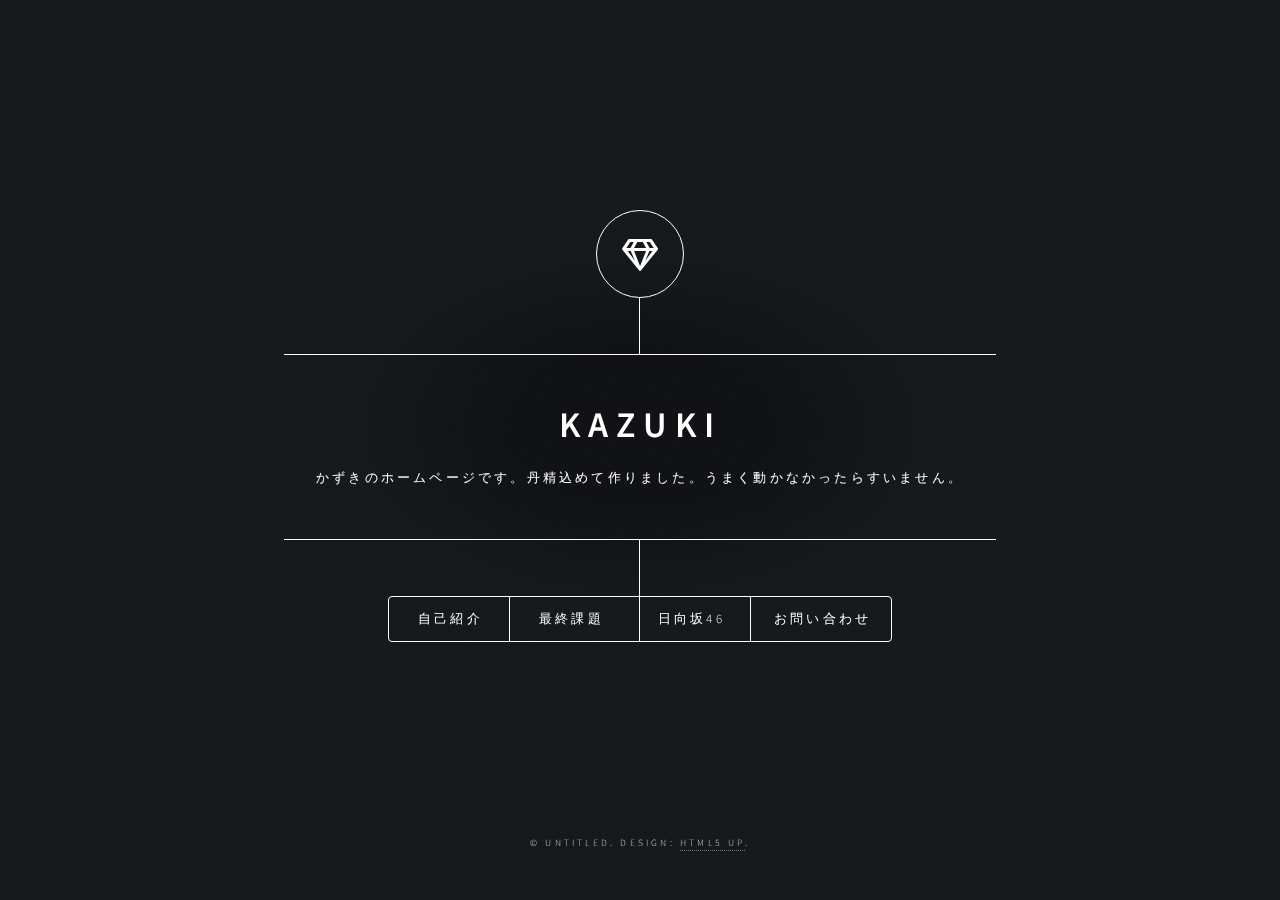
==== index.html @ afd32cf3 "ポートフォリオの追加" ====
<!DOCTYPE HTML>
<!--
	Dimension by HTML5 UP
	html5up.net | @ajlkn
	Free for personal and commercial use under the CCA 3.0 license (html5up.net/license)
-->
<html>
	<head>
		<title>kazuki's home page </title>
		<meta charset="utf-8" />
		<meta name="viewport" content="width=device-width, initial-scale=1, user-scalable=no" />
		<link rel="stylesheet" href="assets/css/main.css" />
		<noscript><link rel="stylesheet" href="assets/css/noscript.css" /></noscript>
	</head>
	<body class="is-preload">

		<!-- Wrapper -->
			<div id="wrapper">

				<!-- Header -->
					<header id="header">
						<div class="logo">
							<span class="icon fa-gem"></span>
						</div>
						<div class="content">
							<div class="inner">
								<h1>KAZUKI</h1>
								<p>かずきのホームページです。丹精込めて作りました。うまく動かなかったらすいません。</p>
							</div>
						</div>
						<nav>
							<ul>
								<li><a href="#intro">自己紹介</a></li>
								<li><a href="#work">最終課題</a></li>
								<li><a href="#about">日向坂46</a></li>
								<li><a href="#contact">お問い合わせ</a></li>
								<!--<li><a href="#elements">Elements</a></li>-->
							</ul>
						</nav>
					</header>

				<!-- Main -->
					<div id="main">

						<!-- Intro -->
							<article id="intro">
								<h2 class="major">自己紹介</h2>
								<span class="image main"><img src="images/dog.jpeg" alt="" /></span>
								<p>まだSFCに行ったことのないSFC生！！<br>
								好きなボディビルダーはロニーコールマン　<br>
								趣味は写真を撮ること<br>
							</p>
							</article>

						<!-- Work -->
							<article id="work">
								<h2 class="major">課題</h2>
								<span class="image main"><img src="images/asahi.jpeg" alt="" /></span>
								<p>最終課題は<a href ="final.html">こちら「新型コロナウイルス接触確認アプリCOCOAについて」</a><br>
									過去に制作したページは<a href="http://web.sfc.keio.ac.jp/~t20516kt/info1/self.html">こちら
									</a></p>
							</article>

						<!-- About -->
							<article id="about">
								<h2 class="major">日向坂46</h2>
								<span class="image main"><img src="images/jituhaore.JPG" alt="" /></span>
								<p>僕は日向坂46が好きです。ぜひ<a href="https://www.hinatazaka46.com">公式ホームページ</a>を見てね<br>
								ちなみに僕の推しの渡邉美穂ちゃんのブログは<a href="https://www.hinatazaka46.com/s/official/diary/member/list?ima=0000&ct=20">こちら</a><br>
							※写真は日向坂46とは一切関係はありません。</p>
							</article>

						<!-- Contact -->
							<article id="contact">
								<h2 class="major">TwitterとInstagramのみ稼働中！</h2>
								<form method="post" action="#">
									<div class="fields">
										<div class="field half">
											<label for="name">Name</label>
											<input type="text" name="name" id="name" />
										</div>
										<div class="field half">
											<label for="email">Email</label>
											<input type="text" name="email" id="email" />
										</div>
										<div class="field">
											<label for="message">Message</label>
											<textarea name="message" id="message" rows="4"></textarea>
										</div>
									</div>
									<ul class="actions">
										<li><input type="submit" value="Send Message" class="primary" /></li>
										<li><input type="reset" value="Reset" /></li>
									</ul>
								</form>
								<ul class="icons">
									<li><a href="https://twitter.com/@00kazuki38" class="icon brands fa-twitter"><span class="label">Twitter</span></a></li>
									<li><a href="#" class="icon brands fa-facebook-f"><span class="label">Facebook</span></a></li>
									<li><a href="https://instagram.com/tsk_kzk" class="icon brands fa-instagram"><span class="label">Instagram</span></a></li>
									<li><a href="#" class="icon brands fa-github"><span class="label">GitHub</span></a></li>
								</ul>
							</article>

						<!-- Elements -->
							<article id="elements">
								<h2 class="major">Elements</h2>

								<section>
									<h3 class="major">Text</h3>
									<p>This is <b>bold</b> and this is <strong>strong</strong>. This is <i>italic</i> and this is <em>emphasized</em>.
									This is <sup>superscript</sup> text and this is <sub>subscript</sub> text.
									This is <u>underlined</u> and this is code: <code>for (;;) { ... }</code>. Finally, <a href="#">this is a link</a>.</p>
									<hr />
									<h2>Heading Level 2</h2>
									<h3>Heading Level 3</h3>
									<h4>Heading Level 4</h4>
									<h5>Heading Level 5</h5>
									<h6>Heading Level 6</h6>
									<hr />
									<h4>Blockquote</h4>
									<blockquote>Fringilla nisl. Donec accumsan interdum nisi, quis tincidunt felis sagittis eget tempus euismod. Vestibulum ante ipsum primis in faucibus vestibulum. Blandit adipiscing eu felis iaculis volutpat ac adipiscing accumsan faucibus. Vestibulum ante ipsum primis in faucibus lorem ipsum dolor sit amet nullam adipiscing eu felis.</blockquote>
									<h4>Preformatted</h4>
									<pre><code>i = 0;

while (!deck.isInOrder()) {
    print 'Iteration ' + i;
    deck.shuffle();
    i++;
}

print 'It took ' + i + ' iterations to sort the deck.';</code></pre>
								</section>

								<section>
									<h3 class="major">Lists</h3>

									<h4>Unordered</h4>
									<ul>
										<li>Dolor pulvinar etiam.</li>
										<li>Sagittis adipiscing.</li>
										<li>Felis enim feugiat.</li>
									</ul>

									<h4>Alternate</h4>
									<ul class="alt">
										<li>Dolor pulvinar etiam.</li>
										<li>Sagittis adipiscing.</li>
										<li>Felis enim feugiat.</li>
									</ul>

									<h4>Ordered</h4>
									<ol>
										<li>Dolor pulvinar etiam.</li>
										<li>Etiam vel felis viverra.</li>
										<li>Felis enim feugiat.</li>
										<li>Dolor pulvinar etiam.</li>
										<li>Etiam vel felis lorem.</li>
										<li>Felis enim et feugiat.</li>
									</ol>
									<h4>Icons</h4>
									<ul class="icons">
										<li><a href="#" class="icon brands fa-twitter"><span class="label">Twitter</span></a></li>
										<li><a href="#" class="icon brands fa-facebook-f"><span class="label">Facebook</span></a></li>
										<li><a href="#" class="icon brands fa-instagram"><span class="label">Instagram</span></a></li>
										<li><a href="#" class="icon brands fa-github"><span class="label">Github</span></a></li>
									</ul>

									<h4>Actions</h4>
									<ul class="actions">
										<li><a href="#" class="button primary">Default</a></li>
										<li><a href="#" class="button">Default</a></li>
									</ul>
									<ul class="actions stacked">
										<li><a href="#" class="button primary">Default</a></li>
										<li><a href="#" class="button">Default</a></li>
									</ul>
								</section>

								<section>
									<h3 class="major">Table</h3>
									<h4>Default</h4>
									<div class="table-wrapper">
										<table>
											<thead>
												<tr>
													<th>Name</th>
													<th>Description</th>
													<th>Price</th>
												</tr>
											</thead>
											<tbody>
												<tr>
													<td>Item One</td>
													<td>Ante turpis integer aliquet porttitor.</td>
													<td>29.99</td>
												</tr>
												<tr>
													<td>Item Two</td>
													<td>Vis ac commodo adipiscing arcu aliquet.</td>
													<td>19.99</td>
												</tr>
												<tr>
													<td>Item Three</td>
													<td> Morbi faucibus arcu accumsan lorem.</td>
													<td>29.99</td>
												</tr>
												<tr>
													<td>Item Four</td>
													<td>Vitae integer tempus condimentum.</td>
													<td>19.99</td>
												</tr>
												<tr>
													<td>Item Five</td>
													<td>Ante turpis integer aliquet porttitor.</td>
													<td>29.99</td>
												</tr>
											</tbody>
											<tfoot>
												<tr>
													<td colspan="2"></td>
													<td>100.00</td>
												</tr>
											</tfoot>
										</table>
									</div>

									<h4>Alternate</h4>
									<div class="table-wrapper">
										<table class="alt">
											<thead>
												<tr>
													<th>Name</th>
													<th>Description</th>
													<th>Price</th>
												</tr>
											</thead>
											<tbody>
												<tr>
													<td>Item One</td>
													<td>Ante turpis integer aliquet porttitor.</td>
													<td>29.99</td>
												</tr>
												<tr>
													<td>Item Two</td>
													<td>Vis ac commodo adipiscing arcu aliquet.</td>
													<td>19.99</td>
												</tr>
												<tr>
													<td>Item Three</td>
													<td> Morbi faucibus arcu accumsan lorem.</td>
													<td>29.99</td>
												</tr>
												<tr>
													<td>Item Four</td>
													<td>Vitae integer tempus condimentum.</td>
													<td>19.99</td>
												</tr>
												<tr>
													<td>Item Five</td>
													<td>Ante turpis integer aliquet porttitor.</td>
													<td>29.99</td>
												</tr>
											</tbody>
											<tfoot>
												<tr>
													<td colspan="2"></td>
													<td>100.00</td>
												</tr>
											</tfoot>
										</table>
									</div>
								</section>

								<section>
									<h3 class="major">Buttons</h3>
									<ul class="actions">
										<li><a href="#" class="button primary">Primary</a></li>
										<li><a href="#" class="button">Default</a></li>
									</ul>
									<ul class="actions">
										<li><a href="#" class="button">Default</a></li>
										<li><a href="#" class="button small">Small</a></li>
									</ul>
									<ul class="actions">
										<li><a href="#" class="button primary icon solid fa-download">Icon</a></li>
										<li><a href="#" class="button icon solid fa-download">Icon</a></li>
									</ul>
									<ul class="actions">
										<li><span class="button primary disabled">Disabled</span></li>
										<li><span class="button disabled">Disabled</span></li>
									</ul>
								</section>

								<section>
									<h3 class="major">Form</h3>
									<form method="post" action="#">
										<div class="fields">
											<div class="field half">
												<label for="demo-name">Name</label>
												<input type="text" name="demo-name" id="demo-name" value="" placeholder="Jane Doe" />
											</div>
											<div class="field half">
												<label for="demo-email">Email</label>
												<input type="email" name="demo-email" id="demo-email" value="" placeholder="jane@untitled.tld" />
											</div>
											<div class="field">
												<label for="demo-category">Category</label>
												<select name="demo-category" id="demo-category">
													<option value="">-</option>
													<option value="1">Manufacturing</option>
													<option value="1">Shipping</option>
													<option value="1">Administration</option>
													<option value="1">Human Resources</option>
												</select>
											</div>
											<div class="field half">
												<input type="radio" id="demo-priority-low" name="demo-priority" checked>
												<label for="demo-priority-low">Low</label>
											</div>
											<div class="field half">
												<input type="radio" id="demo-priority-high" name="demo-priority">
												<label for="demo-priority-high">High</label>
											</div>
											<div class="field half">
												<input type="checkbox" id="demo-copy" name="demo-copy">
												<label for="demo-copy">Email me a copy</label>
											</div>
											<div class="field half">
												<input type="checkbox" id="demo-human" name="demo-human" checked>
												<label for="demo-human">Not a robot</label>
											</div>
											<div class="field">
												<label for="demo-message">Message</label>
												<textarea name="demo-message" id="demo-message" placeholder="Enter your message" rows="6"></textarea>
											</div>
										</div>
										<ul class="actions">
											<li><input type="submit" value="Send Message" class="primary" /></li>
											<li><input type="reset" value="Reset" /></li>
										</ul>
									</form>
								</section>

							</article>

					</div>

				<!-- Footer -->
					<footer id="footer">
						<p class="copyright">&copy; Untitled. Design: <a href="https://html5up.net">HTML5 UP</a>.</p>
					</footer>

			</div>

		<!-- BG -->
			<div id="bg"></div>

		<!-- Scripts -->
			<script src="assets/js/jquery.min.js"></script>
			<script src="assets/js/browser.min.js"></script>
			<script src="assets/js/breakpoints.min.js"></script>
			<script src="assets/js/util.js"></script>
			<script src="assets/js/main.js"></script>

	</body>
</html>
---- assets/css/main.css ----
@import url(fontawesome-all.min.css);
@import url("https://fonts.googleapis.com/css?family=Source+Sans+Pro:300italic,600italic,300,600");

/*
	Dimension by HTML5 UP
	html5up.net | @ajlkn
	Free for personal and commercial use under the CCA 3.0 license (html5up.net/license)
*/

html, body, div, span, applet, object,
iframe, h1, h2, h3, h4, h5, h6, p, blockquote,
pre, a, abbr, acronym, address, big, cite,
code, del, dfn, em, img, ins, kbd, q, s, samp,
small, strike, strong, sub, sup, tt, var, b,
u, i, center, dl, dt, dd, ol, ul, li, fieldset,
form, label, legend, table, caption, tbody,
tfoot, thead, tr, th, td, article, aside,
canvas, details, embed, figure, figcaption,
footer, header, hgroup, menu, nav, output, ruby,
section, summary, time, mark, audio, video {
	margin: 0;
	padding: 0;
	border: 0;
	font-size: 100%;
	font: inherit;
	vertical-align: baseline;}

article, aside, details, figcaption, figure,
footer, header, hgroup, menu, nav, section {
	display: block;}

body {
	line-height: 1;
}

ol, ul {
	list-style: none;
}

blockquote, q {
	quotes: none;
}

	blockquote:before, blockquote:after, q:before, q:after {
		content: '';
		content: none;
	}

table {
	border-collapse: collapse;
	border-spacing: 0;
}

body {
	-webkit-text-size-adjust: none;
}

mark {
	background-color: transparent;
	color: inherit;
}

input::-moz-focus-inner {
	border: 0;
	padding: 0;
}

input, select, textarea {
	-moz-appearance: none;
	-webkit-appearance: none;
	-ms-appearance: none;
	appearance: none;
}

/* Basic */

	@-ms-viewport {
		width: device-width;
	}

	@media screen and (max-width: 480px) {

		html, body {
			min-width: 320px;
		}

	}

	html {
		box-sizing: border-box;
	}

	*, *:before, *:after {
		box-sizing: inherit;
	}

	body {
		background: #1b1f22;
	}

		body.is-preload *, body.is-preload *:before, body.is-preload *:after {
			-moz-animation: none !important;
			-webkit-animation: none !important;
			-ms-animation: none !important;
			animation: none !important;
			-moz-transition: none !important;
			-webkit-transition: none !important;
			-ms-transition: none !important;
			transition: none !important;
		}

/* Type */

	html {
		font-size: 16pt;
	}

		@media screen and (max-width: 1680px) {

			html {
				font-size: 12pt;
			}

		}

		@media screen and (max-width: 736px) {

			html {
				font-size: 11pt;
			}

		}

		@media screen and (max-width: 360px) {

			html {
				font-size: 10pt;
			}

		}

	body, input, select, textarea {
		color: #ffffff;
		font-family: "Source Sans Pro", sans-serif;
		font-weight: 300;
		font-size: 1rem;
		line-height: 1.65;
	}

	a {
		-moz-transition: color 0.2s ease-in-out, background-color 0.2s ease-in-out, border-bottom-color 0.2s ease-in-out;
		-webkit-transition: color 0.2s ease-in-out, background-color 0.2s ease-in-out, border-bottom-color 0.2s ease-in-out;
		-ms-transition: color 0.2s ease-in-out, background-color 0.2s ease-in-out, border-bottom-color 0.2s ease-in-out;
		transition: color 0.2s ease-in-out, background-color 0.2s ease-in-out, border-bottom-color 0.2s ease-in-out;
		border-bottom: dotted 1px rgba(255, 255, 255, 0.5);
		text-decoration: none;
		color: inherit;
	}

		a:hover {
			border-bottom-color: transparent;
		}

	strong, b {
		color: #ffffff;
		font-weight: 600;
	}

	em, i {
		font-style: italic;
	}

	p {
		margin: 0 0 2rem 0;
	}

	h1, h2, h3, h4, h5, h6 {
		color: #ffffff;
		font-weight: 600;
		line-height: 1.5;
		margin: 0 0 1rem 0;
		text-transform: uppercase;
		letter-spacing: 0.2rem;
	}

		h1 a, h2 a, h3 a, h4 a, h5 a, h6 a {
			color: inherit;
			text-decoration: none;
		}

		h1.major, h2.major, h3.major, h4.major, h5.major, h6.major {
			border-bottom: solid 1px #ffffff;
			width: -moz-max-content;
			width: -webkit-max-content;
			width: -ms-max-content;
			width: max-content;
			padding-bottom: 0.5rem;
			margin: 0 0 2rem 0;
		}

	h1 {
		font-size: 2.25rem;
		line-height: 1.3;
		letter-spacing: 0.5rem;
	}

	h2 {
		font-size: 1.5rem;
		line-height: 1.4;
		letter-spacing: 0.5rem;
	}

	h3 {
		font-size: 1rem;
	}

	h4 {
		font-size: 0.8rem;
	}

	h5 {
		font-size: 0.7rem;
	}

	h6 {
		font-size: 0.6rem;
	}

	@media screen and (max-width: 736px) {

		h1 {
			font-size: 1.75rem;
			line-height: 1.4;
		}

		h2 {
			font-size: 1.25em;
			line-height: 1.5;
		}

	}

	sub {
		font-size: 0.8rem;
		position: relative;
		top: 0.5rem;
	}

	sup {
		font-size: 0.8rem;
		position: relative;
		top: -0.5rem;
	}

	blockquote {
		border-left: solid 4px #ffffff;
		font-style: italic;
		margin: 0 0 2rem 0;
		padding: 0.5rem 0 0.5rem 2rem;
	}

	code {
		background: rgba(255, 255, 255, 0.075);
		border-radius: 4px;
		font-family: "Courier New", monospace;
		font-size: 0.9rem;
		margin: 0 0.25rem;
		padding: 0.25rem 0.65rem;
	}

	pre {
		-webkit-overflow-scrolling: touch;
		font-family: "Courier New", monospace;
		font-size: 0.9rem;
		margin: 0 0 2rem 0;
	}

		pre code {
			display: block;
			line-height: 1.75;
			padding: 1rem 1.5rem;
			overflow-x: auto;
		}

	hr {
		border: 0;
		border-bottom: solid 1px #ffffff;
		margin: 2.75rem 0;
	}

	.align-left {
		text-align: left;
	}

	.align-center {
		text-align: center;
	}

	.align-right {
		text-align: right;
	}

/* Form */

	form {
		margin: 0 0 2rem 0;
	}

		form > :last-child {
			margin-bottom: 0;
		}

		form > .fields {
			display: -moz-flex;
			display: -webkit-flex;
			display: -ms-flex;
			display: flex;
			-moz-flex-wrap: wrap;
			-webkit-flex-wrap: wrap;
			-ms-flex-wrap: wrap;
			flex-wrap: wrap;
			width: calc(100% + 3rem);
			margin: -1.5rem 0 2rem -1.5rem;
		}

			form > .fields > .field {
				-moz-flex-grow: 0;
				-webkit-flex-grow: 0;
				-ms-flex-grow: 0;
				flex-grow: 0;
				-moz-flex-shrink: 0;
				-webkit-flex-shrink: 0;
				-ms-flex-shrink: 0;
				flex-shrink: 0;
				padding: 1.5rem 0 0 1.5rem;
				width: calc(100% - 1.5rem);
			}

				form > .fields > .field.half {
					width: calc(50% - 0.75rem);
				}

				form > .fields > .field.third {
					width: calc(100%/3 - 0.5rem);
				}

				form > .fields > .field.quarter {
					width: calc(25% - 0.375rem);
				}

		@media screen and (max-width: 480px) {

			form > .fields {
				width: calc(100% + 3rem);
				margin: -1.5rem 0 2rem -1.5rem;
			}

				form > .fields > .field {
					padding: 1.5rem 0 0 1.5rem;
					width: calc(100% - 1.5rem);
				}

					form > .fields > .field.half {
						width: calc(100% - 1.5rem);
					}

					form > .fields > .field.third {
						width: calc(100% - 1.5rem);
					}

					form > .fields > .field.quarter {
						width: calc(100% - 1.5rem);
					}

		}

	label {
		color: #ffffff;
		display: block;
		font-size: 0.8rem;
		font-weight: 300;
		letter-spacing: 0.2rem;
		line-height: 1.5;
		margin: 0 0 1rem 0;
		text-transform: uppercase;
	}

	input[type="text"],
	input[type="password"],
	input[type="email"],
	input[type="tel"],
	select,
	textarea {
		-moz-appearance: none;
		-webkit-appearance: none;
		-ms-appearance: none;
		appearance: none;
		-moz-transition: border-color 0.2s ease-in-out, box-shadow 0.2s ease-in-out, background-color 0.2s ease-in-out;
		-webkit-transition: border-color 0.2s ease-in-out, box-shadow 0.2s ease-in-out, background-color 0.2s ease-in-out;
		-ms-transition: border-color 0.2s ease-in-out, box-shadow 0.2s ease-in-out, background-color 0.2s ease-in-out;
		transition: border-color 0.2s ease-in-out, box-shadow 0.2s ease-in-out, background-color 0.2s ease-in-out;
		background-color: transparent;
		border-radius: 4px;
		border: solid 1px #ffffff;
		color: inherit;
		display: block;
		outline: 0;
		padding: 0 1rem;
		text-decoration: none;
		width: 100%;
	}

		input[type="text"]:invalid,
		input[type="password"]:invalid,
		input[type="email"]:invalid,
		input[type="tel"]:invalid,
		select:invalid,
		textarea:invalid {
			box-shadow: none;
		}

		input[type="text"]:focus,
		input[type="password"]:focus,
		input[type="email"]:focus,
		input[type="tel"]:focus,
		select:focus,
		textarea:focus {
			background: rgba(255, 255, 255, 0.075);
			border-color: #ffffff;
			box-shadow: 0 0 0 1px #ffffff;
		}

	select {
		background-image: url("data:image/svg+xml;charset=utf8,%3Csvg xmlns='http://www.w3.org/2000/svg' width='40' height='40' preserveAspectRatio='none' viewBox='0 0 40 40'%3E%3Cpath d='M9.4,12.3l10.4,10.4l10.4-10.4c0.2-0.2,0.5-0.4,0.9-0.4c0.3,0,0.6,0.1,0.9,0.4l3.3,3.3c0.2,0.2,0.4,0.5,0.4,0.9 c0,0.4-0.1,0.6-0.4,0.9L20.7,31.9c-0.2,0.2-0.5,0.4-0.9,0.4c-0.3,0-0.6-0.1-0.9-0.4L4.3,17.3c-0.2-0.2-0.4-0.5-0.4-0.9 c0-0.4,0.1-0.6,0.4-0.9l3.3-3.3c0.2-0.2,0.5-0.4,0.9-0.4S9.1,12.1,9.4,12.3z' fill='%23ffffff' /%3E%3C/svg%3E");
		background-size: 1.25rem;
		background-repeat: no-repeat;
		background-position: calc(100% - 1rem) center;
		height: 2.75rem;
		padding-right: 2.75rem;
		text-overflow: ellipsis;
	}

		select option {
			color: #ffffff;
			background: #1b1f22;
		}

		select:focus::-ms-value {
			background-color: transparent;
		}

		select::-ms-expand {
			display: none;
		}

	input[type="text"],
	input[type="password"],
	input[type="email"],
	select {
		height: 2.75rem;
	}

	textarea {
		padding: 0.75rem 1rem;
	}

	input[type="checkbox"],
	input[type="radio"] {
		-moz-appearance: none;
		-webkit-appearance: none;
		-ms-appearance: none;
		appearance: none;
		display: block;
		float: left;
		margin-right: -2rem;
		opacity: 0;
		width: 1rem;
		z-index: -1;
	}

		input[type="checkbox"] + label,
		input[type="radio"] + label {
			text-decoration: none;
			-moz-user-select: none;
			-webkit-user-select: none;
			-ms-user-select: none;
			user-select: none;
			color: #ffffff;
			cursor: pointer;
			display: inline-block;
			font-size: 0.8rem;
			font-weight: 300;
			margin: 0 0 0.5rem 0;
			padding-left: 2.65rem;
			padding-right: 0.75rem;
			position: relative;
		}

			input[type="checkbox"] + label:before,
			input[type="radio"] + label:before {
				-moz-osx-font-smoothing: grayscale;
				-webkit-font-smoothing: antialiased;
				display: inline-block;
				font-style: normal;
				font-variant: normal;
				text-rendering: auto;
				line-height: 1;
				text-transform: none !important;
				font-family: 'Font Awesome 5 Free';
				font-weight: 900;
			}

			input[type="checkbox"] + label:before,
			input[type="radio"] + label:before {
				-moz-transition: border-color 0.2s ease-in-out, box-shadow 0.2s ease-in-out, background-color 0.2s ease-in-out;
				-webkit-transition: border-color 0.2s ease-in-out, box-shadow 0.2s ease-in-out, background-color 0.2s ease-in-out;
				-ms-transition: border-color 0.2s ease-in-out, box-shadow 0.2s ease-in-out, background-color 0.2s ease-in-out;
				transition: border-color 0.2s ease-in-out, box-shadow 0.2s ease-in-out, background-color 0.2s ease-in-out;
				border-radius: 4px;
				border: solid 1px #ffffff;
				content: '';
				display: inline-block;
				height: 1.65rem;
				left: 0;
				line-height: 1.65rem;
				position: absolute;
				text-align: center;
				top: -0.15rem;
				width: 1.65rem;
			}

		input[type="checkbox"]:checked + label:before,
		input[type="radio"]:checked + label:before {
			background: #ffffff !important;
			border-color: #ffffff !important;
			color: #1b1f22;
			content: '\f00c';
		}

		input[type="checkbox"]:focus + label:before,
		input[type="radio"]:focus + label:before {
			background: rgba(255, 255, 255, 0.075);
			border-color: #ffffff;
			box-shadow: 0 0 0 1px #ffffff;
		}

	input[type="checkbox"] + label:before {
		border-radius: 4px;
	}

	input[type="radio"] + label:before {
		border-radius: 100%;
	}

	::-webkit-input-placeholder {
		color: rgba(255, 255, 255, 0.5) !important;
		opacity: 1.0;
	}

	:-moz-placeholder {
		color: rgba(255, 255, 255, 0.5) !important;
		opacity: 1.0;
	}

	::-moz-placeholder {
		color: rgba(255, 255, 255, 0.5) !important;
		opacity: 1.0;
	}

	:-ms-input-placeholder {
		color: rgba(255, 255, 255, 0.5) !important;
		opacity: 1.0;
	}

	.formerize-placeholder {
		color: rgba(255, 255, 255, 0.5) !important;
		opacity: 1.0;
	}

/* Box */

	.box {
		border-radius: 4px;
		border: solid 1px #ffffff;
		margin-bottom: 2rem;
		padding: 1.5em;
	}

		.box > :last-child,
		.box > :last-child > :last-child,
		.box > :last-child > :last-child > :last-child {
			margin-bottom: 0;
		}

		.box.alt {
			border: 0;
			border-radius: 0;
			padding: 0;
		}

/* Icon */

	.icon {
		text-decoration: none;
		border-bottom: none;
		position: relative;
	}

		.icon:before {
			-moz-osx-font-smoothing: grayscale;
			-webkit-font-smoothing: antialiased;
			display: inline-block;
			font-style: normal;
			font-variant: normal;
			text-rendering: auto;
			line-height: 1;
			text-transform: none !important;
			font-family: 'Font Awesome 5 Free';
			font-weight: 400;
		}

		.icon > .label {
			display: none;
		}

		.icon:before {
			line-height: inherit;
		}

		.icon.solid:before {
			font-weight: 900;
		}

		.icon.brands:before {
			font-family: 'Font Awesome 5 Brands';
		}

/* Image */

	.image {
		border-radius: 4px;
		border: 0;
		display: inline-block;
		position: relative;
	}

		.image:before {
			pointer-events: none;
			background-image: url("../../images/overlay.png");
			background-color: rgba(19, 21, 25, 0.5);
			border-radius: 4px;
			content: '';
			display: block;
			height: 100%;
			left: 0;
			opacity: 0.5;
			position: absolute;
			top: 0;
			width: 100%;
		}

		.image img {
			border-radius: 4px;
			display: block;
		}

		.image.left, .image.right {
			max-width: 40%;
		}

			.image.left img, .image.right img {
				width: 100%;
			}

		.image.left {
			float: left;
			padding: 0 1.5em 1em 0;
			top: 0.25em;
		}

		.image.right {
			float: right;
			padding: 0 0 1em 1.5em;
			top: 0.25em;
		}

		.image.fit {
			display: block;
			margin: 0 0 2rem 0;
			width: 100%;
		}

			.image.fit img {
				width: 100%;
			}

		.image.main {
			display: block;
			margin: 2.5rem 0;
			width: 100%;
		}

			.image.main img {
				width: 100%;
			}

		@media screen and (max-width: 736px) {

			.image.main {
				margin: 2rem 0;
			}

		}

		@media screen and (max-width: 480px) {

			.image.main {
				margin: 1.5rem 0;
			}

		}

/* List */

	ol {
		list-style: decimal;
		margin: 0 0 2rem 0;
		padding-left: 1.25em;
	}

		ol li {
			padding-left: 0.25em;
		}

	ul {
		list-style: disc;
		margin: 0 0 2rem 0;
		padding-left: 1em;
	}

		ul li {
			padding-left: 0.5em;
		}

		ul.alt {
			list-style: none;
			padding-left: 0;
		}

			ul.alt li {
				border-top: solid 1px #ffffff;
				padding: 0.5em 0;
			}

				ul.alt li:first-child {
					border-top: 0;
					padding-top: 0;
				}

	dl {
		margin: 0 0 2rem 0;
	}

		dl dt {
			display: block;
			font-weight: 600;
			margin: 0 0 1rem 0;
		}

		dl dd {
			margin-left: 2rem;
		}

/* Actions */

	ul.actions {
		display: -moz-flex;
		display: -webkit-flex;
		display: -ms-flex;
		display: flex;
		cursor: default;
		list-style: none;
		margin-left: -1rem;
		padding-left: 0;
	}

		ul.actions li {
			padding: 0 0 0 1rem;
			vertical-align: middle;
		}

		ul.actions.special {
			-moz-justify-content: center;
			-webkit-justify-content: center;
			-ms-justify-content: center;
			justify-content: center;
			width: 100%;
			margin-left: 0;
		}

			ul.actions.special li:first-child {
				padding-left: 0;
			}

		ul.actions.stacked {
			-moz-flex-direction: column;
			-webkit-flex-direction: column;
			-ms-flex-direction: column;
			flex-direction: column;
			margin-left: 0;
		}

			ul.actions.stacked li {
				padding: 1.3rem 0 0 0;
			}

				ul.actions.stacked li:first-child {
					padding-top: 0;
				}

		ul.actions.fit {
			width: calc(100% + 1rem);
		}

			ul.actions.fit li {
				-moz-flex-grow: 1;
				-webkit-flex-grow: 1;
				-ms-flex-grow: 1;
				flex-grow: 1;
				-moz-flex-shrink: 1;
				-webkit-flex-shrink: 1;
				-ms-flex-shrink: 1;
				flex-shrink: 1;
				width: 100%;
			}

				ul.actions.fit li > * {
					width: 100%;
				}

			ul.actions.fit.stacked {
				width: 100%;
			}

		@media screen and (max-width: 480px) {

			ul.actions:not(.fixed) {
				-moz-flex-direction: column;
				-webkit-flex-direction: column;
				-ms-flex-direction: column;
				flex-direction: column;
				margin-left: 0;
				width: 100% !important;
			}

				ul.actions:not(.fixed) li {
					-moz-flex-grow: 1;
					-webkit-flex-grow: 1;
					-ms-flex-grow: 1;
					flex-grow: 1;
					-moz-flex-shrink: 1;
					-webkit-flex-shrink: 1;
					-ms-flex-shrink: 1;
					flex-shrink: 1;
					padding: 1rem 0 0 0;
					text-align: center;
					width: 100%;
				}

					ul.actions:not(.fixed) li > * {
						width: 100%;
					}

					ul.actions:not(.fixed) li:first-child {
						padding-top: 0;
					}

					ul.actions:not(.fixed) li input[type="submit"],
					ul.actions:not(.fixed) li input[type="reset"],
					ul.actions:not(.fixed) li input[type="button"],
					ul.actions:not(.fixed) li button,
					ul.actions:not(.fixed) li .button {
						width: 100%;
					}

						ul.actions:not(.fixed) li input[type="submit"].icon:before,
						ul.actions:not(.fixed) li input[type="reset"].icon:before,
						ul.actions:not(.fixed) li input[type="button"].icon:before,
						ul.actions:not(.fixed) li button.icon:before,
						ul.actions:not(.fixed) li .button.icon:before {
							margin-left: -0.5em;
						}

		}

/* Icons */

	ul.icons {
		cursor: default;
		list-style: none;
		padding-left: 0;
	}

		ul.icons li {
			display: inline-block;
			padding: 0 0.75em 0 0;
		}

			ul.icons li:last-child {
				padding-right: 0;
			}

			ul.icons li a {
				border-radius: 100%;
				box-shadow: inset 0 0 0 1px #ffffff;
				display: inline-block;
				height: 2.25rem;
				line-height: 2.25rem;
				text-align: center;
				width: 2.25rem;
			}

				ul.icons li a:hover {
					background-color: rgba(255, 255, 255, 0.075);
				}

				ul.icons li a:active {
					background-color: rgba(255, 255, 255, 0.175);
				}

/* Table */

	.table-wrapper {
		-webkit-overflow-scrolling: touch;
		overflow-x: auto;
	}

	table {
		margin: 0 0 2rem 0;
		width: 100%;
	}

		table tbody tr {
			border: solid 1px #ffffff;
			border-left: 0;
			border-right: 0;
		}

			table tbody tr:nth-child(2n + 1) {
				background-color: rgba(255, 255, 255, 0.075);
			}

		table td {
			padding: 0.75em 0.75em;
		}

		table th {
			color: #ffffff;
			font-size: 0.9em;
			font-weight: 600;
			padding: 0 0.75em 0.75em 0.75em;
			text-align: left;
		}

		table thead {
			border-bottom: solid 2px #ffffff;
		}

		table tfoot {
			border-top: solid 2px #ffffff;
		}

		table.alt {
			border-collapse: separate;
		}

			table.alt tbody tr td {
				border: solid 1px #ffffff;
				border-left-width: 0;
				border-top-width: 0;
			}

				table.alt tbody tr td:first-child {
					border-left-width: 1px;
				}

			table.alt tbody tr:first-child td {
				border-top-width: 1px;
			}

			table.alt thead {
				border-bottom: 0;
			}

			table.alt tfoot {
				border-top: 0;
			}

/* Button */

	input[type="submit"],
	input[type="reset"],
	input[type="button"],
	button,
	.button {
		-moz-appearance: none;
		-webkit-appearance: none;
		-ms-appearance: none;
		appearance: none;
		-moz-transition: background-color 0.2s ease-in-out, color 0.2s ease-in-out;
		-webkit-transition: background-color 0.2s ease-in-out, color 0.2s ease-in-out;
		-ms-transition: background-color 0.2s ease-in-out, color 0.2s ease-in-out;
		transition: background-color 0.2s ease-in-out, color 0.2s ease-in-out;
		background-color: transparent;
		border-radius: 4px;
		border: 0;
		box-shadow: inset 0 0 0 1px #ffffff;
		color: #ffffff !important;
		cursor: pointer;
		display: inline-block;
		font-size: 0.8rem;
		font-weight: 300;
		height: 2.75rem;
		letter-spacing: 0.2rem;
		line-height: 2.75rem;
		outline: 0;
		padding: 0 1.25rem 0 1.35rem;
		text-align: center;
		text-decoration: none;
		text-transform: uppercase;
		white-space: nowrap;
	}

		input[type="submit"]:hover,
		input[type="reset"]:hover,
		input[type="button"]:hover,
		button:hover,
		.button:hover {
			background-color: rgba(255, 255, 255, 0.075);
		}

		input[type="submit"]:active,
		input[type="reset"]:active,
		input[type="button"]:active,
		button:active,
		.button:active {
			background-color: rgba(255, 255, 255, 0.175);
		}

		input[type="submit"].icon:before,
		input[type="reset"].icon:before,
		input[type="button"].icon:before,
		button.icon:before,
		.button.icon:before {
			margin-right: 0.5em;
		}

		input[type="submit"].fit,
		input[type="reset"].fit,
		input[type="button"].fit,
		button.fit,
		.button.fit {
			width: 100%;
		}

		input[type="submit"].small,
		input[type="reset"].small,
		input[type="button"].small,
		button.small,
		.button.small {
			font-size: 0.6rem;
			height: 2.0625rem;
			line-height: 2.0625rem;
		}

		input[type="submit"].primary,
		input[type="reset"].primary,
		input[type="button"].primary,
		button.primary,
		.button.primary {
			background-color: #ffffff;
			color: #1b1f22 !important;
			font-weight: 600;
		}

		input[type="submit"].disabled, input[type="submit"]:disabled,
		input[type="reset"].disabled,
		input[type="reset"]:disabled,
		input[type="button"].disabled,
		input[type="button"]:disabled,
		button.disabled,
		button:disabled,
		.button.disabled,
		.button:disabled {
			pointer-events: none;
			cursor: default;
			opacity: 0.25;
		}

	input[type="submit"],
	input[type="reset"],
	input[type="button"],
	button {
		line-height: calc(2.75rem - 2px);
	}

/* BG */

	#bg {
		-moz-transform: scale(1.0);
		-webkit-transform: scale(1.0);
		-ms-transform: scale(1.0);
		transform: scale(1.0);
		-webkit-backface-visibility: hidden;
		position: fixed;
		top: 0;
		left: 0;
		width: 100%;
		height: 100vh;
		z-index: 1;
	}

		#bg:before, #bg:after {
			content: '';
			display: block;
			position: absolute;
			top: 0;
			left: 0;
			width: 100%;
			height: 100%;
		}

		#bg:before {
			-moz-transition: background-color 2.5s ease-in-out;
			-webkit-transition: background-color 2.5s ease-in-out;
			-ms-transition: background-color 2.5s ease-in-out;
			transition: background-color 2.5s ease-in-out;
			-moz-transition-delay: 0.75s;
			-webkit-transition-delay: 0.75s;
			-ms-transition-delay: 0.75s;
			transition-delay: 0.75s;
			background-image: linear-gradient(to top, rgba(19, 21, 25, 0.5), rgba(19, 21, 25, 0.5)), url("../../images/overlay.png");
			background-size: auto,
 256px 256px;
			background-position: center,
 center;
			background-repeat: no-repeat,
 repeat;
			z-index: 2;
		}

		#bg:after {
			-moz-transform: scale(1.125);
			-webkit-transform: scale(1.125);
			-ms-transform: scale(1.125);
			transform: scale(1.125);
			-moz-transition: -moz-transform 0.325s ease-in-out, -moz-filter 0.325s ease-in-out;
			-webkit-transition: -webkit-transform 0.325s ease-in-out, -webkit-filter 0.325s ease-in-out;
			-ms-transition: -ms-transform 0.325s ease-in-out, -ms-filter 0.325s ease-in-out;
			transition: transform 0.325s ease-in-out, filter 0.325s ease-in-out;
			background-image: url("../../images/sea.JPEG");
			background-position: center;
			background-size: cover;
			background-repeat: no-repeat;
			z-index: 1;
		}

		body.is-article-visible #bg:after {
			-moz-transform: scale(1.0825);
			-webkit-transform: scale(1.0825);
			-ms-transform: scale(1.0825);
			transform: scale(1.0825);
			-moz-filter: blur(0.2rem);
			-webkit-filter: blur(0.2rem);
			-ms-filter: blur(0.2rem);
			filter: blur(0.2rem);
		}

		body.is-preload #bg:before {
			background-color: #000000;
		}

/* Wrapper */

	#wrapper {
		display: -moz-flex;
		display: -webkit-flex;
		display: -ms-flex;
		display: flex;
		-moz-flex-direction: column;
		-webkit-flex-direction: column;
		-ms-flex-direction: column;
		flex-direction: column;
		-moz-align-items: center;
		-webkit-align-items: center;
		-ms-align-items: center;
		align-items: center;
		-moz-justify-content: space-between;
		-webkit-justify-content: space-between;
		-ms-justify-content: space-between;
		justify-content: space-between;
		position: relative;
		min-height: 100vh;
		width: 100%;
		padding: 4rem 2rem;
		z-index: 3;
	}

		#wrapper:before {
			content: '';
			display: block;
		}

		@media screen and (max-width: 1680px) {

			#wrapper {
				padding: 3rem 2rem;
			}

		}

		@media screen and (max-width: 736px) {

			#wrapper {
				padding: 2rem 1rem;
			}

		}

		@media screen and (max-width: 480px) {

			#wrapper {
				padding: 1rem;
			}

		}

/* Header */

	#header {
		display: -moz-flex;
		display: -webkit-flex;
		display: -ms-flex;
		display: flex;
		-moz-flex-direction: column;
		-webkit-flex-direction: column;
		-ms-flex-direction: column;
		flex-direction: column;
		-moz-align-items: center;
		-webkit-align-items: center;
		-ms-align-items: center;
		align-items: center;
		-moz-transition: -moz-transform 0.325s ease-in-out, -moz-filter 0.325s ease-in-out, opacity 0.325s ease-in-out;
		-webkit-transition: -webkit-transform 0.325s ease-in-out, -webkit-filter 0.325s ease-in-out, opacity 0.325s ease-in-out;
		-ms-transition: -ms-transform 0.325s ease-in-out, -ms-filter 0.325s ease-in-out, opacity 0.325s ease-in-out;
		transition: transform 0.325s ease-in-out, filter 0.325s ease-in-out, opacity 0.325s ease-in-out;
		background-image: -moz-radial-gradient(rgba(0, 0, 0, 0.25) 25%, rgba(0, 0, 0, 0) 55%);
		background-image: -webkit-radial-gradient(rgba(0, 0, 0, 0.25) 25%, rgba(0, 0, 0, 0) 55%);
		background-image: -ms-radial-gradient(rgba(0, 0, 0, 0.25) 25%, rgba(0, 0, 0, 0) 55%);
		background-image: radial-gradient(rgba(0, 0, 0, 0.25) 25%, rgba(0, 0, 0, 0) 55%);
		max-width: 100%;
		text-align: center;
	}

		#header > * {
			-moz-transition: opacity 0.325s ease-in-out;
			-webkit-transition: opacity 0.325s ease-in-out;
			-ms-transition: opacity 0.325s ease-in-out;
			transition: opacity 0.325s ease-in-out;
			position: relative;
			margin-top: 3.5rem;
		}

			#header > *:before {
				content: '';
				display: block;
				position: absolute;
				top: calc(-3.5rem - 1px);
				left: calc(50% - 1px);
				width: 1px;
				height: calc(3.5rem + 1px);
				background: #ffffff;
			}

		#header > :first-child {
			margin-top: 0;
		}

			#header > :first-child:before {
				display: none;
			}

		#header .logo {
			width: 5.5rem;
			height: 5.5rem;
			line-height: 5.5rem;
			border: solid 1px #ffffff;
			border-radius: 100%;
		}

			#header .logo .icon:before {
				font-size: 2rem;
			}

		#header .content {
			border-style: solid;
			border-color: #ffffff;
			border-top-width: 1px;
			border-bottom-width: 1px;
			max-width: 100%;
		}

			#header .content .inner {
				-moz-transition: max-height 0.75s ease, padding 0.75s ease, opacity 0.325s ease-in-out;
				-webkit-transition: max-height 0.75s ease, padding 0.75s ease, opacity 0.325s ease-in-out;
				-ms-transition: max-height 0.75s ease, padding 0.75s ease, opacity 0.325s ease-in-out;
				transition: max-height 0.75s ease, padding 0.75s ease, opacity 0.325s ease-in-out;
				-moz-transition-delay: 0.25s;
				-webkit-transition-delay: 0.25s;
				-ms-transition-delay: 0.25s;
				transition-delay: 0.25s;
				padding: 3rem 2rem;
				max-height: 40rem;
				overflow: hidden;
			}

				#header .content .inner > :last-child {
					margin-bottom: 0;
				}

			#header .content p {
				text-transform: uppercase;
				letter-spacing: 0.2rem;
				font-size: 0.8rem;
				line-height: 2;
			}

		#header nav ul {
			display: -moz-flex;
			display: -webkit-flex;
			display: -ms-flex;
			display: flex;
			margin-bottom: 0;
			list-style: none;
			padding-left: 0;
			border: solid 1px #ffffff;
			border-radius: 4px;
		}

			#header nav ul li {
				padding-left: 0;
				border-left: solid 1px #ffffff;
			}

				#header nav ul li:first-child {
					border-left: 0;
				}

				#header nav ul li a {
					display: block;
					min-width: 7.5rem;
					height: 2.75rem;
					line-height: 2.75rem;
					padding: 0 1.25rem 0 1.45rem;
					text-transform: uppercase;
					letter-spacing: 0.2rem;
					font-size: 0.8rem;
					border-bottom: 0;
				}

					#header nav ul li a:hover {
						background-color: rgba(255, 255, 255, 0.075);
					}

					#header nav ul li a:active {
						background-color: rgba(255, 255, 255, 0.175);
					}

		#header nav.use-middle:after {
			content: '';
			display: block;
			position: absolute;
			top: 0;
			left: calc(50% - 1px);
			width: 1px;
			height: 100%;
			background: #ffffff;
		}

		#header nav.use-middle ul li.is-middle {
			border-left: 0;
		}

		body.is-article-visible #header {
			-moz-transform: scale(0.95);
			-webkit-transform: scale(0.95);
			-ms-transform: scale(0.95);
			transform: scale(0.95);
			-moz-filter: blur(0.1rem);
			-webkit-filter: blur(0.1rem);
			-ms-filter: blur(0.1rem);
			filter: blur(0.1rem);
			opacity: 0;
		}

		body.is-preload #header {
			-moz-filter: blur(0.125rem);
			-webkit-filter: blur(0.125rem);
			-ms-filter: blur(0.125rem);
			filter: blur(0.125rem);
		}

			body.is-preload #header > * {
				opacity: 0;
			}

			body.is-preload #header .content .inner {
				max-height: 0;
				padding-top: 0;
				padding-bottom: 0;
				opacity: 0;
			}

		@media screen and (max-width: 980px) {

			#header .content p br {
				display: none;
			}

		}

		@media screen and (max-width: 736px) {

			#header > * {
				margin-top: 2rem;
			}

				#header > *:before {
					top: calc(-2rem - 1px);
					height: calc(2rem + 1px);
				}

			#header .logo {
				width: 4.75rem;
				height: 4.75rem;
				line-height: 4.75rem;
			}

				#header .logo .icon:before {
					font-size: 1.75rem;
				}

			#header .content .inner {
				padding: 2.5rem 1rem;
			}

			#header .content p {
				line-height: 1.875;
			}

		}

		@media screen and (max-width: 480px) {

			#header {
				padding: 1.5rem 0;
			}

				#header .content .inner {
					padding: 2.5rem 0;
				}

				#header nav ul {
					-moz-flex-direction: column;
					-webkit-flex-direction: column;
					-ms-flex-direction: column;
					flex-direction: column;
					min-width: 10rem;
					max-width: 100%;
				}

					#header nav ul li {
						border-left: 0;
						border-top: solid 1px #ffffff;
					}

						#header nav ul li:first-child {
							border-top: 0;
						}

						#header nav ul li a {
							height: 3rem;
							line-height: 3rem;
							min-width: 0;
							width: 100%;
						}

				#header nav.use-middle:after {
					display: none;
				}

		}

/* Main */

	#main {
		-moz-flex-grow: 1;
		-webkit-flex-grow: 1;
		-ms-flex-grow: 1;
		flex-grow: 1;
		-moz-flex-shrink: 1;
		-webkit-flex-shrink: 1;
		-ms-flex-shrink: 1;
		flex-shrink: 1;
		display: -moz-flex;
		display: -webkit-flex;
		display: -ms-flex;
		display: flex;
		-moz-align-items: center;
		-webkit-align-items: center;
		-ms-align-items: center;
		align-items: center;
		-moz-justify-content: center;
		-webkit-justify-content: center;
		-ms-justify-content: center;
		justify-content: center;
		-moz-flex-direction: column;
		-webkit-flex-direction: column;
		-ms-flex-direction: column;
		flex-direction: column;
		position: relative;
		max-width: 100%;
		z-index: 3;
	}

		#main article {
			-moz-transform: translateY(0.25rem);
			-webkit-transform: translateY(0.25rem);
			-ms-transform: translateY(0.25rem);
			transform: translateY(0.25rem);
			-moz-transition: opacity 0.325s ease-in-out, -moz-transform 0.325s ease-in-out;
			-webkit-transition: opacity 0.325s ease-in-out, -webkit-transform 0.325s ease-in-out;
			-ms-transition: opacity 0.325s ease-in-out, -ms-transform 0.325s ease-in-out;
			transition: opacity 0.325s ease-in-out, transform 0.325s ease-in-out;
			padding: 4.5rem 2.5rem 1.5rem 2.5rem ;
			position: relative;
			width: 40rem;
			max-width: 100%;
			background-color: rgba(27, 31, 34, 0.85);
			border-radius: 4px;
			opacity: 0;
		}

			#main article.active {
				-moz-transform: translateY(0);
				-webkit-transform: translateY(0);
				-ms-transform: translateY(0);
				transform: translateY(0);
				opacity: 1;
			}

			#main article .close {
				display: block;
				position: absolute;
				top: 0;
				right: 0;
				width: 4rem;
				height: 4rem;
				cursor: pointer;
				text-indent: 4rem;
				overflow: hidden;
				white-space: nowrap;
			}

				#main article .close:before {
					-moz-transition: background-color 0.2s ease-in-out;
					-webkit-transition: background-color 0.2s ease-in-out;
					-ms-transition: background-color 0.2s ease-in-out;
					transition: background-color 0.2s ease-in-out;
					content: '';
					display: block;
					position: absolute;
					top: 0.75rem;
					left: 0.75rem;
					width: 2.5rem;
					height: 2.5rem;
					border-radius: 100%;
					background-position: center;
					background-image: url("data:image/svg+xml;charset=utf8,%3Csvg xmlns='http://www.w3.org/2000/svg' xmlns:xlink='http://www.w3.org/1999/xlink' width='20px' height='20px' viewBox='0 0 20 20' zoomAndPan='disable'%3E%3Cstyle%3Eline %7B stroke: %23ffffff%3B stroke-width: 1%3B %7D%3C/style%3E%3Cline x1='2' y1='2' x2='18' y2='18' /%3E%3Cline x1='18' y1='2' x2='2' y2='18' /%3E%3C/svg%3E");
					background-size: 20px 20px;
					background-repeat: no-repeat;
				}

				#main article .close:hover:before {
					background-color: rgba(255, 255, 255, 0.075);
				}

				#main article .close:active:before {
					background-color: rgba(255, 255, 255, 0.175);
				}

		@media screen and (max-width: 736px) {

			#main article {
				padding: 3.5rem 2rem 0.5rem 2rem ;
			}

				#main article .close:before {
					top: 0.875rem;
					left: 0.875rem;
					width: 2.25rem;
					height: 2.25rem;
					background-size: 14px 14px;
				}

		}

		@media screen and (max-width: 480px) {

			#main article {
				padding: 3rem 1.5rem 0.5rem 1.5rem ;
			}

		}

/* Footer */

	#footer {
		-moz-transition: -moz-transform 0.325s ease-in-out, -moz-filter 0.325s ease-in-out, opacity 0.325s ease-in-out;
		-webkit-transition: -webkit-transform 0.325s ease-in-out, -webkit-filter 0.325s ease-in-out, opacity 0.325s ease-in-out;
		-ms-transition: -ms-transform 0.325s ease-in-out, -ms-filter 0.325s ease-in-out, opacity 0.325s ease-in-out;
		transition: transform 0.325s ease-in-out, filter 0.325s ease-in-out, opacity 0.325s ease-in-out;
		width: 100%;
		max-width: 100%;
		margin-top: 2rem;
		text-align: center;
	}

		#footer .copyright {
			letter-spacing: 0.2rem;
			font-size: 0.6rem;
			opacity: 0.75;
			margin-bottom: 0;
			text-transform: uppercase;
		}

		body.is-article-visible #footer {
			-moz-transform: scale(0.95);
			-webkit-transform: scale(0.95);
			-ms-transform: scale(0.95);
			transform: scale(0.95);
			-moz-filter: blur(0.1rem);
			-webkit-filter: blur(0.1rem);
			-ms-filter: blur(0.1rem);
			filter: blur(0.1rem);
			opacity: 0;
		}

		body.is-preload #footer {
			opacity: 0;
		}
---- assets/css/noscript.css ----
/*
	Dimension by HTML5 UP
	html5up.net | @ajlkn
	Free for personal and commercial use under the CCA 3.0 license (html5up.net/license)
*/

/* BG */

	body.is-preload #bg:before {
		background-color: transparent;
	}

/* Header */

	body.is-preload #header {
		-moz-filter: none;
		-webkit-filter: none;
		-ms-filter: none;
		filter: none;
	}

		body.is-preload #header > * {
			opacity: 1;
		}

		body.is-preload #header .content .inner {
			max-height: none;
			padding: 3rem 2rem;
			opacity: 1;
		}

/* Main */

	#main article {
		opacity: 1;
		margin: 4rem 0 0 0;
	}
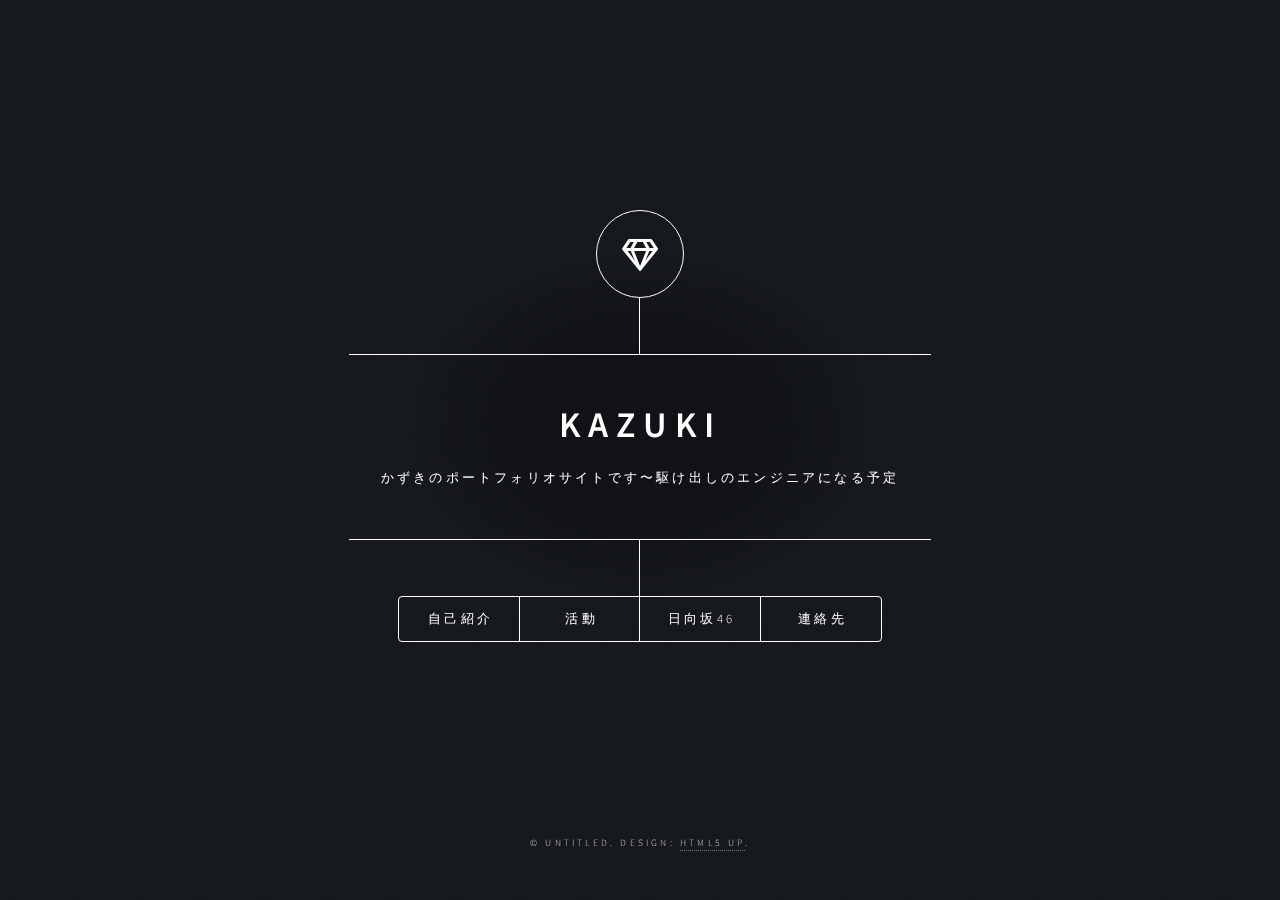
==== commit 83d20bf2: "fix: 女装の削除と連絡先の修正" ====
--- a/index.html
+++ b/index.html
@@ -25,15 +25,15 @@
 						<div class="content">
 							<div class="inner">
 								<h1>KAZUKI</h1>
-								<p>かずきのホームページです。丹精込めて作りました。うまく動かなかったらすいません。</p>
+								<p>かずきのポートフォリオサイトです〜駆け出しのエンジニアになる予定</p>
 							</div>
 						</div>
 						<nav>
 							<ul>
 								<li><a href="#intro">自己紹介</a></li>
-								<li><a href="#work">最終課題</a></li>
+								<li><a href="#work">活動</a></li>
 								<li><a href="#about">日向坂46</a></li>
-								<li><a href="#contact">お問い合わせ</a></li>
+								<li><a href="#contact">連絡先</a></li>
 								<!--<li><a href="#elements">Elements</a></li>-->
 							</ul>
 						</nav>
@@ -54,17 +54,17 @@
 
 						<!-- Work -->
 							<article id="work">
-								<h2 class="major">課題</h2>
+								<h2 class="major">活動</h2>
 								<span class="image main"><img src="images/asahi.jpeg" alt="" /></span>
-								<p>最終課題は<a href ="final.html">こちら「新型コロナウイルス接触確認アプリCOCOAについて」</a><br>
-									過去に制作したページは<a href="http://web.sfc.keio.ac.jp/~t20516kt/info1/self.html">こちら
+								<p>インターン先<a href ="https://yup.jp/company">yup</a><br>
+									
 									</a></p>
 							</article>
 
 						<!-- About -->
 							<article id="about">
 								<h2 class="major">日向坂46</h2>
-								<span class="image main"><img src="images/jituhaore.JPG" alt="" /></span>
+								<span class="image main"><img src="images/ore.png" alt="" /></span>
 								<p>僕は日向坂46が好きです。ぜひ<a href="https://www.hinatazaka46.com">公式ホームページ</a>を見てね<br>
 								ちなみに僕の推しの渡邉美穂ちゃんのブログは<a href="https://www.hinatazaka46.com/s/official/diary/member/list?ima=0000&ct=20">こちら</a><br>
 							※写真は日向坂46とは一切関係はありません。</p>
@@ -72,8 +72,8 @@
 
 						<!-- Contact -->
 							<article id="contact">
-								<h2 class="major">TwitterとInstagramのみ稼働中！</h2>
-								<form method="post" action="#">
+								<h2 class="major">TwitterのDMならすぐ見ます</h2>
+								<!-- <form method="post" action="#">
 									<div class="fields">
 										<div class="field half">
 											<label for="name">Name</label>
@@ -92,12 +92,12 @@
 										<li><input type="submit" value="Send Message" class="primary" /></li>
 										<li><input type="reset" value="Reset" /></li>
 									</ul>
-								</form>
+								</form> -->
 								<ul class="icons">
-									<li><a href="https://twitter.com/@00kazuki38" class="icon brands fa-twitter"><span class="label">Twitter</span></a></li>
-									<li><a href="#" class="icon brands fa-facebook-f"><span class="label">Facebook</span></a></li>
+									<li><a href="https://twitter.com/@otot_sfc" class="icon brands fa-twitter"><span class="label">Twitter</span></a></li>
+									<li><a href="https://www.facebook.com/profile.php?id=100069274294052" class="icon brands fa-facebook-f"><span class="label">Facebook</span></a></li>
 									<li><a href="https://instagram.com/tsk_kzk" class="icon brands fa-instagram"><span class="label">Instagram</span></a></li>
-									<li><a href="#" class="icon brands fa-github"><span class="label">GitHub</span></a></li>
+									<li><a href="https://github.com/Tasaki-Kazuki" class="icon brands fa-github"><span class="label">GitHub</span></a></li>
 								</ul>
 							</article>
 
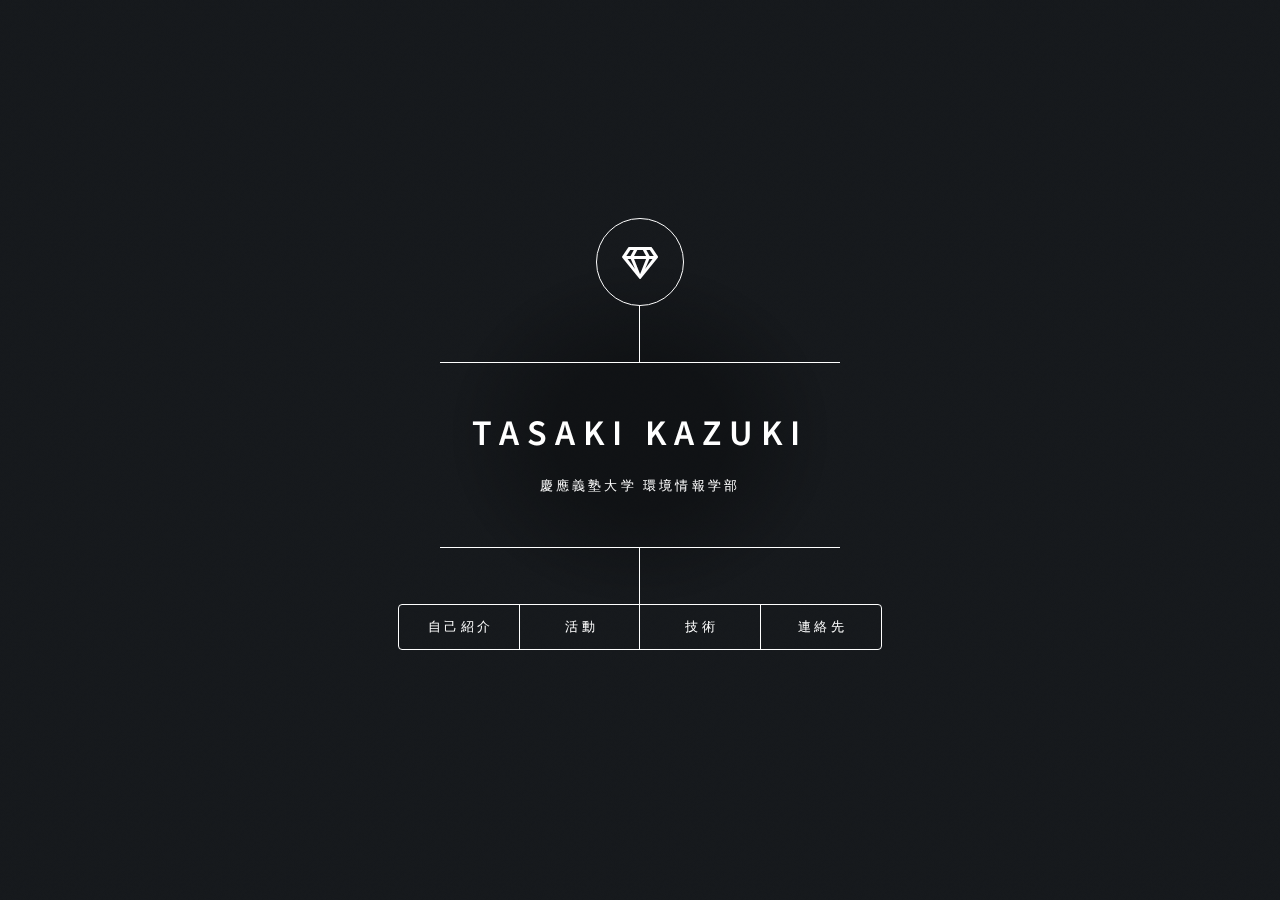
==== commit 7db7e0e6: "就職活動用に変更" ====
--- a/index.html
+++ b/index.html
@@ -24,15 +24,15 @@
 						</div>
 						<div class="content">
 							<div class="inner">
-								<h1>KAZUKI</h1>
-								<p>かずきのポートフォリオサイトです〜駆け出しのエンジニアになる予定</p>
+								<h1>Tasaki Kazuki</h1>
+								<p>慶應義塾大学 環境情報学部</p>
 							</div>
 						</div>
 						<nav>
 							<ul>
 								<li><a href="#intro">自己紹介</a></li>
 								<li><a href="#work">活動</a></li>
-								<li><a href="#about">日向坂46</a></li>
+								<li><a href="#about">技術</a></li>
 								<li><a href="#contact">連絡先</a></li>
 								<!--<li><a href="#elements">Elements</a></li>-->
 							</ul>
@@ -45,60 +45,47 @@
 						<!-- Intro -->
 							<article id="intro">
 								<h2 class="major">自己紹介</h2>
-								<span class="image main"><img src="images/dog.jpeg" alt="" /></span>
-								<p>まだSFCに行ったことのないSFC生！！<br>
-								好きなボディビルダーはロニーコールマン　<br>
-								趣味は写真を撮ること<br>
-							</p>
+								<span class="image main"><img src="images/live_kazuki.jpg" alt="" /></span>
+								<p>
+									出身:栃木県日光市<br>
+									生年月日:2001年04月19日生まれ<br>
+									趣味:トレーニング <br>
+									ボディビルをやっています<br>
+									日向坂46が好きでよくライブにいきます<br>
+								</p>
 							</article>
 
 						<!-- Work -->
 							<article id="work">
 								<h2 class="major">活動</h2>
 								<span class="image main"><img src="images/asahi.jpeg" alt="" /></span>
-								<p>インターン先<a href ="https://yup.jp/company">yup</a><br>
-									
-									</a></p>
+								<p>
+									<a href ="https://paytner.co.jp">株式会社ペイトナー</a>でインターンをしています<br>
+									<a href ="https://paytner.co.jp">https://paytner.co.jp</a>
+								</p>
 							</article>
 
 						<!-- About -->
 							<article id="about">
-								<h2 class="major">日向坂46</h2>
-								<span class="image main"><img src="images/ore.png" alt="" /></span>
-								<p>僕は日向坂46が好きです。ぜひ<a href="https://www.hinatazaka46.com">公式ホームページ</a>を見てね<br>
-								ちなみに僕の推しの渡邉美穂ちゃんのブログは<a href="https://www.hinatazaka46.com/s/official/diary/member/list?ima=0000&ct=20">こちら</a><br>
-							※写真は日向坂46とは一切関係はありません。</p>
+								<h2 class="major">技術</h2>
+								<h3>言語</h3><br>
+								<ul>
+									<li>python(研究で使用)</li>
+									<li>Ruby(実務経験あり)</li>
+									<li>Ruby on Rails(実務経験あり)</li>
+									<li>JavaScript</li>
+								</ul>
+								slack,GitHub,Jiraなどを用いたチーム開発経験あり
 							</article>
 
 						<!-- Contact -->
 							<article id="contact">
-								<h2 class="major">TwitterのDMならすぐ見ます</h2>
-								<!-- <form method="post" action="#">
-									<div class="fields">
-										<div class="field half">
-											<label for="name">Name</label>
-											<input type="text" name="name" id="name" />
-										</div>
-										<div class="field half">
-											<label for="email">Email</label>
-											<input type="text" name="email" id="email" />
-										</div>
-										<div class="field">
-											<label for="message">Message</label>
-											<textarea name="message" id="message" rows="4"></textarea>
-										</div>
-									</div>
-									<ul class="actions">
-										<li><input type="submit" value="Send Message" class="primary" /></li>
-										<li><input type="reset" value="Reset" /></li>
-									</ul>
-								</form> -->
+								<h2 class="major">連絡先</h2>
 								<ul class="icons">
-									<li><a href="https://twitter.com/@otot_sfc" class="icon brands fa-twitter"><span class="label">Twitter</span></a></li>
 									<li><a href="https://www.facebook.com/profile.php?id=100069274294052" class="icon brands fa-facebook-f"><span class="label">Facebook</span></a></li>
-									<li><a href="https://instagram.com/tsk_kzk" class="icon brands fa-instagram"><span class="label">Instagram</span></a></li>
 									<li><a href="https://github.com/Tasaki-Kazuki" class="icon brands fa-github"><span class="label">GitHub</span></a></li>
 								</ul>
+								メールアドレス:<a href="mailto:tasaki.kazuki.46@gmail.com">tasaki.kazuki.46@gmail.com</a>
 							</article>
 
 						<!-- Elements -->
@@ -347,7 +334,7 @@
 
 				<!-- Footer -->
 					<footer id="footer">
-						<p class="copyright">&copy; Untitled. Design: <a href="https://html5up.net">HTML5 UP</a>.</p>
+						
 					</footer>
 
 			</div>
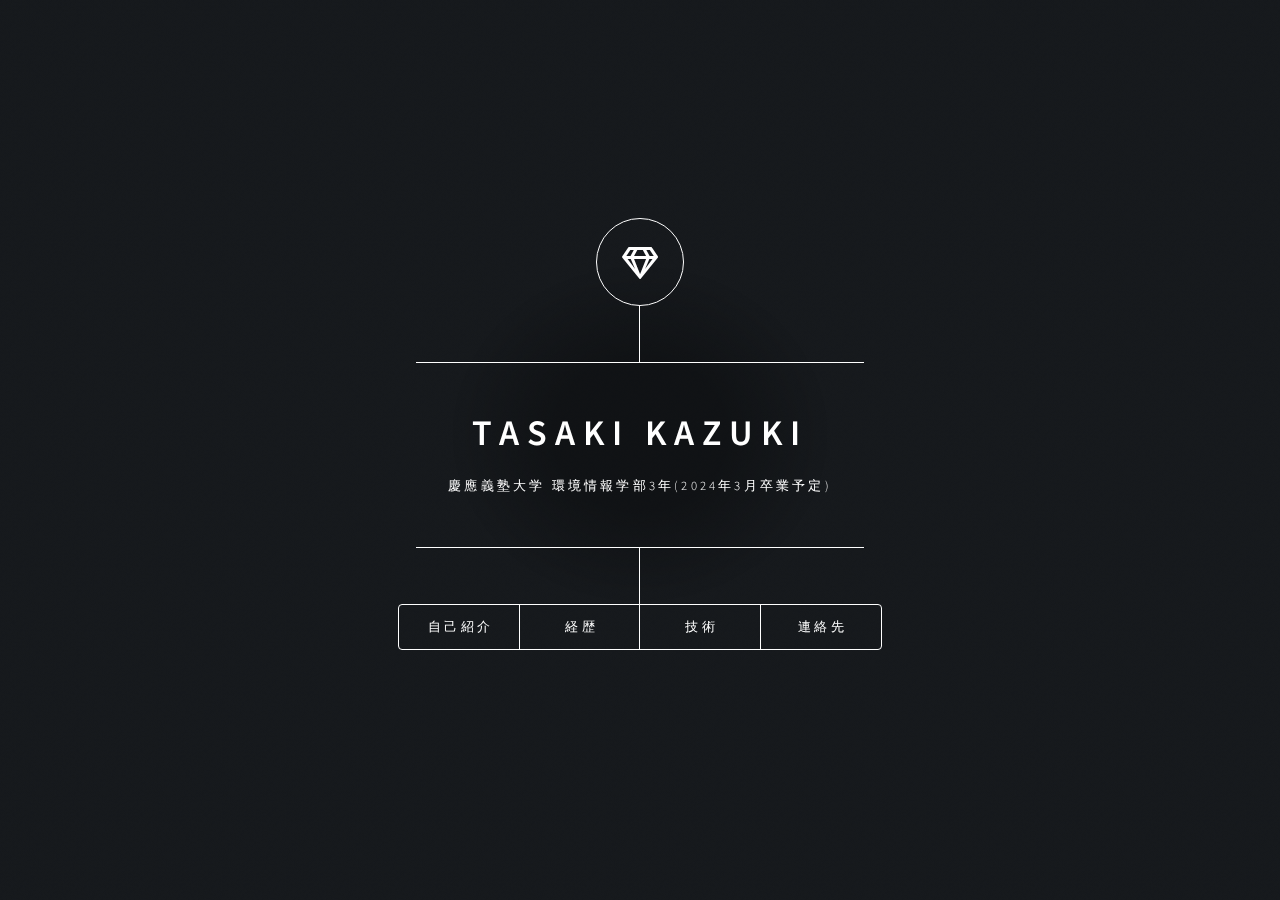
==== commit 0a804f43: "update:経歴などの情報を更新した" ====
--- a/index.html
+++ b/index.html
@@ -5,349 +5,110 @@
 	Free for personal and commercial use under the CCA 3.0 license (html5up.net/license)
 -->
 <html>
+
 	<head>
 		<title>kazuki's home page </title>
 		<meta charset="utf-8" />
 		<meta name="viewport" content="width=device-width, initial-scale=1, user-scalable=no" />
 		<link rel="stylesheet" href="assets/css/main.css" />
-		<noscript><link rel="stylesheet" href="assets/css/noscript.css" /></noscript>
+		<noscript>
+			<link rel="stylesheet" href="assets/css/noscript.css" />
+		</noscript>
 	</head>
+
 	<body class="is-preload">
 
 		<!-- Wrapper -->
-			<div id="wrapper">
+		<div id="wrapper">
 
-				<!-- Header -->
-					<header id="header">
-						<div class="logo">
-							<span class="icon fa-gem"></span>
-						</div>
-						<div class="content">
-							<div class="inner">
-								<h1>Tasaki Kazuki</h1>
-								<p>慶應義塾大学 環境情報学部</p>
-							</div>
-						</div>
-						<nav>
-							<ul>
-								<li><a href="#intro">自己紹介</a></li>
-								<li><a href="#work">活動</a></li>
-								<li><a href="#about">技術</a></li>
-								<li><a href="#contact">連絡先</a></li>
-								<!--<li><a href="#elements">Elements</a></li>-->
-							</ul>
-						</nav>
-					</header>
+			<!-- Header -->
+			<header id="header">
+				<div class="logo">
+					<span class="icon fa-gem"></span>
+				</div>
+				<div class="content">
+					<div class="inner">
+						<h1>Tasaki Kazuki</h1>
+						<p>慶應義塾大学 環境情報学部3年(2024年3月卒業予定)</p>
+					</div>
+				</div>
+				<nav>
+					<ul>
+						<li><a href="#intro">自己紹介</a></li>
+						<li><a href="#work">経歴</a></li>
+						<li><a href="#about">技術</a></li>
+						<li><a href="#contact">連絡先</a></li>
+						<!--<li><a href="#elements">Elements</a></li>-->
+					</ul>
+				</nav>
+			</header>
 
-				<!-- Main -->
-					<div id="main">
+			<!-- Main -->
+			<div id="main">
 
-						<!-- Intro -->
-							<article id="intro">
-								<h2 class="major">自己紹介</h2>
-								<span class="image main"><img src="images/live_kazuki.jpg" alt="" /></span>
-								<p>
-									出身:栃木県日光市<br>
-									生年月日:2001年04月19日生まれ<br>
-									趣味:トレーニング <br>
-									ボディビルをやっています<br>
-									日向坂46が好きでよくライブにいきます<br>
-								</p>
-							</article>
+				<!-- Intro -->
+				<article id="intro">
+					<h2 class="major">自己紹介</h2>
+					<span class="image main"><img src="images/kazuki2022.jpg" alt="" /></span>
+					<p>
+						名前:田崎 和輝(タサキ カズキ)<br>
+						出身:栃木県日光市<br>
+						生年月日:2001年04月19日生まれ<br>
+						趣味:トレーニング <br>
+						ボディビルをやっています<br>
+					</p>
+				</article>
 
-						<!-- Work -->
-							<article id="work">
-								<h2 class="major">活動</h2>
-								<span class="image main"><img src="images/asahi.jpeg" alt="" /></span>
-								<p>
-									<a href ="https://paytner.co.jp">株式会社ペイトナー</a>でインターンをしています<br>
-									<a href ="https://paytner.co.jp">https://paytner.co.jp</a>
-								</p>
-							</article>
+				<!-- Work -->
+				<article id="work">
+					<h2 class="major">経歴</h2>
+					<span class="image main"><img src="images/asahi.jpeg" alt="" /></span>
+					<p>
+						2020年4月 慶応義塾大学 環境情報学部入学<br>
+						2021年6月~現在(2022年11月) ペイトナー株式会社にインターンとして参加<a
+							href="https://paytner.co.jp">https://paytner.co.jp</a><br>
+						2024年3月 大学卒業予定
+					</p>
+				</article>
 
-						<!-- About -->
-							<article id="about">
-								<h2 class="major">技術</h2>
-								<h3>言語</h3><br>
-								<ul>
-									<li>python(研究で使用)</li>
-									<li>Ruby(実務経験あり)</li>
-									<li>Ruby on Rails(実務経験あり)</li>
-									<li>JavaScript</li>
-								</ul>
-								slack,GitHub,Jiraなどを用いたチーム開発経験あり
-							</article>
+				<!-- About -->
+				<article id="about">
+					<h2 class="major">技術</h2>
+					<h3>言語</h3><br>
+					<ul>
+						<li>Ruby(実務経験あり)</li>
+						<li>Ruby on Rails(実務経験あり)</li>
+						<li>python(研究で使用)</li>
+						<li>JavaScript</li>
+					</ul>
+					slack,GitHub,Jira,esa,Notionなどを用いたチーム開発経験あり
+				</article>
 
-						<!-- Contact -->
-							<article id="contact">
-								<h2 class="major">連絡先</h2>
-								<ul class="icons">
-									<li><a href="https://www.facebook.com/profile.php?id=100069274294052" class="icon brands fa-facebook-f"><span class="label">Facebook</span></a></li>
-									<li><a href="https://github.com/Tasaki-Kazuki" class="icon brands fa-github"><span class="label">GitHub</span></a></li>
-								</ul>
-								メールアドレス:<a href="mailto:tasaki.kazuki.46@gmail.com">tasaki.kazuki.46@gmail.com</a>
-							</article>
-
-						<!-- Elements -->
-							<article id="elements">
-								<h2 class="major">Elements</h2>
-
-								<section>
-									<h3 class="major">Text</h3>
-									<p>This is <b>bold</b> and this is <strong>strong</strong>. This is <i>italic</i> and this is <em>emphasized</em>.
-									This is <sup>superscript</sup> text and this is <sub>subscript</sub> text.
-									This is <u>underlined</u> and this is code: <code>for (;;) { ... }</code>. Finally, <a href="#">this is a link</a>.</p>
-									<hr />
-									<h2>Heading Level 2</h2>
-									<h3>Heading Level 3</h3>
-									<h4>Heading Level 4</h4>
-									<h5>Heading Level 5</h5>
-									<h6>Heading Level 6</h6>
-									<hr />
-									<h4>Blockquote</h4>
-									<blockquote>Fringilla nisl. Donec accumsan interdum nisi, quis tincidunt felis sagittis eget tempus euismod. Vestibulum ante ipsum primis in faucibus vestibulum. Blandit adipiscing eu felis iaculis volutpat ac adipiscing accumsan faucibus. Vestibulum ante ipsum primis in faucibus lorem ipsum dolor sit amet nullam adipiscing eu felis.</blockquote>
-									<h4>Preformatted</h4>
-									<pre><code>i = 0;
-
-while (!deck.isInOrder()) {
-    print 'Iteration ' + i;
-    deck.shuffle();
-    i++;
-}
-
-print 'It took ' + i + ' iterations to sort the deck.';</code></pre>
-								</section>
-
-								<section>
-									<h3 class="major">Lists</h3>
-
-									<h4>Unordered</h4>
-									<ul>
-										<li>Dolor pulvinar etiam.</li>
-										<li>Sagittis adipiscing.</li>
-										<li>Felis enim feugiat.</li>
-									</ul>
-
-									<h4>Alternate</h4>
-									<ul class="alt">
-										<li>Dolor pulvinar etiam.</li>
-										<li>Sagittis adipiscing.</li>
-										<li>Felis enim feugiat.</li>
-									</ul>
-
-									<h4>Ordered</h4>
-									<ol>
-										<li>Dolor pulvinar etiam.</li>
-										<li>Etiam vel felis viverra.</li>
-										<li>Felis enim feugiat.</li>
-										<li>Dolor pulvinar etiam.</li>
-										<li>Etiam vel felis lorem.</li>
-										<li>Felis enim et feugiat.</li>
-									</ol>
-									<h4>Icons</h4>
-									<ul class="icons">
-										<li><a href="#" class="icon brands fa-twitter"><span class="label">Twitter</span></a></li>
-										<li><a href="#" class="icon brands fa-facebook-f"><span class="label">Facebook</span></a></li>
-										<li><a href="#" class="icon brands fa-instagram"><span class="label">Instagram</span></a></li>
-										<li><a href="#" class="icon brands fa-github"><span class="label">Github</span></a></li>
-									</ul>
-
-									<h4>Actions</h4>
-									<ul class="actions">
-										<li><a href="#" class="button primary">Default</a></li>
-										<li><a href="#" class="button">Default</a></li>
-									</ul>
-									<ul class="actions stacked">
-										<li><a href="#" class="button primary">Default</a></li>
-										<li><a href="#" class="button">Default</a></li>
-									</ul>
-								</section>
-
-								<section>
-									<h3 class="major">Table</h3>
-									<h4>Default</h4>
-									<div class="table-wrapper">
-										<table>
-											<thead>
-												<tr>
-													<th>Name</th>
-													<th>Description</th>
-													<th>Price</th>
-												</tr>
-											</thead>
-											<tbody>
-												<tr>
-													<td>Item One</td>
-													<td>Ante turpis integer aliquet porttitor.</td>
-													<td>29.99</td>
-												</tr>
-												<tr>
-													<td>Item Two</td>
-													<td>Vis ac commodo adipiscing arcu aliquet.</td>
-													<td>19.99</td>
-												</tr>
-												<tr>
-													<td>Item Three</td>
-													<td> Morbi faucibus arcu accumsan lorem.</td>
-													<td>29.99</td>
-												</tr>
-												<tr>
-													<td>Item Four</td>
-													<td>Vitae integer tempus condimentum.</td>
-													<td>19.99</td>
-												</tr>
-												<tr>
-													<td>Item Five</td>
-													<td>Ante turpis integer aliquet porttitor.</td>
-													<td>29.99</td>
-												</tr>
-											</tbody>
-											<tfoot>
-												<tr>
-													<td colspan="2"></td>
-													<td>100.00</td>
-												</tr>
-											</tfoot>
-										</table>
-									</div>
-
-									<h4>Alternate</h4>
-									<div class="table-wrapper">
-										<table class="alt">
-											<thead>
-												<tr>
-													<th>Name</th>
-													<th>Description</th>
-													<th>Price</th>
-												</tr>
-											</thead>
-											<tbody>
-												<tr>
-													<td>Item One</td>
-													<td>Ante turpis integer aliquet porttitor.</td>
-													<td>29.99</td>
-												</tr>
-												<tr>
-													<td>Item Two</td>
-													<td>Vis ac commodo adipiscing arcu aliquet.</td>
-													<td>19.99</td>
-												</tr>
-												<tr>
-													<td>Item Three</td>
-													<td> Morbi faucibus arcu accumsan lorem.</td>
-													<td>29.99</td>
-												</tr>
-												<tr>
-													<td>Item Four</td>
-													<td>Vitae integer tempus condimentum.</td>
-													<td>19.99</td>
-												</tr>
-												<tr>
-													<td>Item Five</td>
-													<td>Ante turpis integer aliquet porttitor.</td>
-													<td>29.99</td>
-												</tr>
-											</tbody>
-											<tfoot>
-												<tr>
-													<td colspan="2"></td>
-													<td>100.00</td>
-												</tr>
-											</tfoot>
-										</table>
-									</div>
-								</section>
-
-								<section>
-									<h3 class="major">Buttons</h3>
-									<ul class="actions">
-										<li><a href="#" class="button primary">Primary</a></li>
-										<li><a href="#" class="button">Default</a></li>
-									</ul>
-									<ul class="actions">
-										<li><a href="#" class="button">Default</a></li>
-										<li><a href="#" class="button small">Small</a></li>
-									</ul>
-									<ul class="actions">
-										<li><a href="#" class="button primary icon solid fa-download">Icon</a></li>
-										<li><a href="#" class="button icon solid fa-download">Icon</a></li>
-									</ul>
-									<ul class="actions">
-										<li><span class="button primary disabled">Disabled</span></li>
-										<li><span class="button disabled">Disabled</span></li>
-									</ul>
-								</section>
-
-								<section>
-									<h3 class="major">Form</h3>
-									<form method="post" action="#">
-										<div class="fields">
-											<div class="field half">
-												<label for="demo-name">Name</label>
-												<input type="text" name="demo-name" id="demo-name" value="" placeholder="Jane Doe" />
-											</div>
-											<div class="field half">
-												<label for="demo-email">Email</label>
-												<input type="email" name="demo-email" id="demo-email" value="" placeholder="jane@untitled.tld" />
-											</div>
-											<div class="field">
-												<label for="demo-category">Category</label>
-												<select name="demo-category" id="demo-category">
-													<option value="">-</option>
-													<option value="1">Manufacturing</option>
-													<option value="1">Shipping</option>
-													<option value="1">Administration</option>
-													<option value="1">Human Resources</option>
-												</select>
-											</div>
-											<div class="field half">
-												<input type="radio" id="demo-priority-low" name="demo-priority" checked>
-												<label for="demo-priority-low">Low</label>
-											</div>
-											<div class="field half">
-												<input type="radio" id="demo-priority-high" name="demo-priority">
-												<label for="demo-priority-high">High</label>
-											</div>
-											<div class="field half">
-												<input type="checkbox" id="demo-copy" name="demo-copy">
-												<label for="demo-copy">Email me a copy</label>
-											</div>
-											<div class="field half">
-												<input type="checkbox" id="demo-human" name="demo-human" checked>
-												<label for="demo-human">Not a robot</label>
-											</div>
-											<div class="field">
-												<label for="demo-message">Message</label>
-												<textarea name="demo-message" id="demo-message" placeholder="Enter your message" rows="6"></textarea>
-											</div>
-										</div>
-										<ul class="actions">
-											<li><input type="submit" value="Send Message" class="primary" /></li>
-											<li><input type="reset" value="Reset" /></li>
-										</ul>
-									</form>
-								</section>
-
-							</article>
-
-					</div>
-
-				<!-- Footer -->
-					<footer id="footer">
-						
-					</footer>
-
+				<!-- Contact -->
+				<article id="contact">
+					<h2 class="major">連絡先</h2>
+					<ul class="icons">
+						<li><a href="https://www.facebook.com/profile.php?id=100069274294052"
+								class="icon brands fa-facebook-f"><span class="label">Facebook</span></a></li>
+						<li><a href="https://github.com/Tasaki-Kazuki" class="icon brands fa-github"><span
+									class="label">GitHub</span></a></li>
+					</ul>
+					メールアドレス:<a href="mailto:tasaki.kazuki.46@gmail.com">tasaki.kazuki.46@gmail.com</a>
+				</article>
 			</div>
+			<!-- Footer -->
+			<footer id="footer">
+			</footer>
+		</div>
 
 		<!-- BG -->
-			<div id="bg"></div>
+		<div id="bg"></div>
 
 		<!-- Scripts -->
-			<script src="assets/js/jquery.min.js"></script>
-			<script src="assets/js/browser.min.js"></script>
-			<script src="assets/js/breakpoints.min.js"></script>
-			<script src="assets/js/util.js"></script>
-			<script src="assets/js/main.js"></script>
-
+		<script src="assets/js/jquery.min.js"></script>
+		<script src="assets/js/browser.min.js"></script>
+		<script src="assets/js/breakpoints.min.js"></script>
+		<script src="assets/js/util.js"></script>
+		<script src="assets/js/main.js"></script>
 	</body>
-</html>
+</html>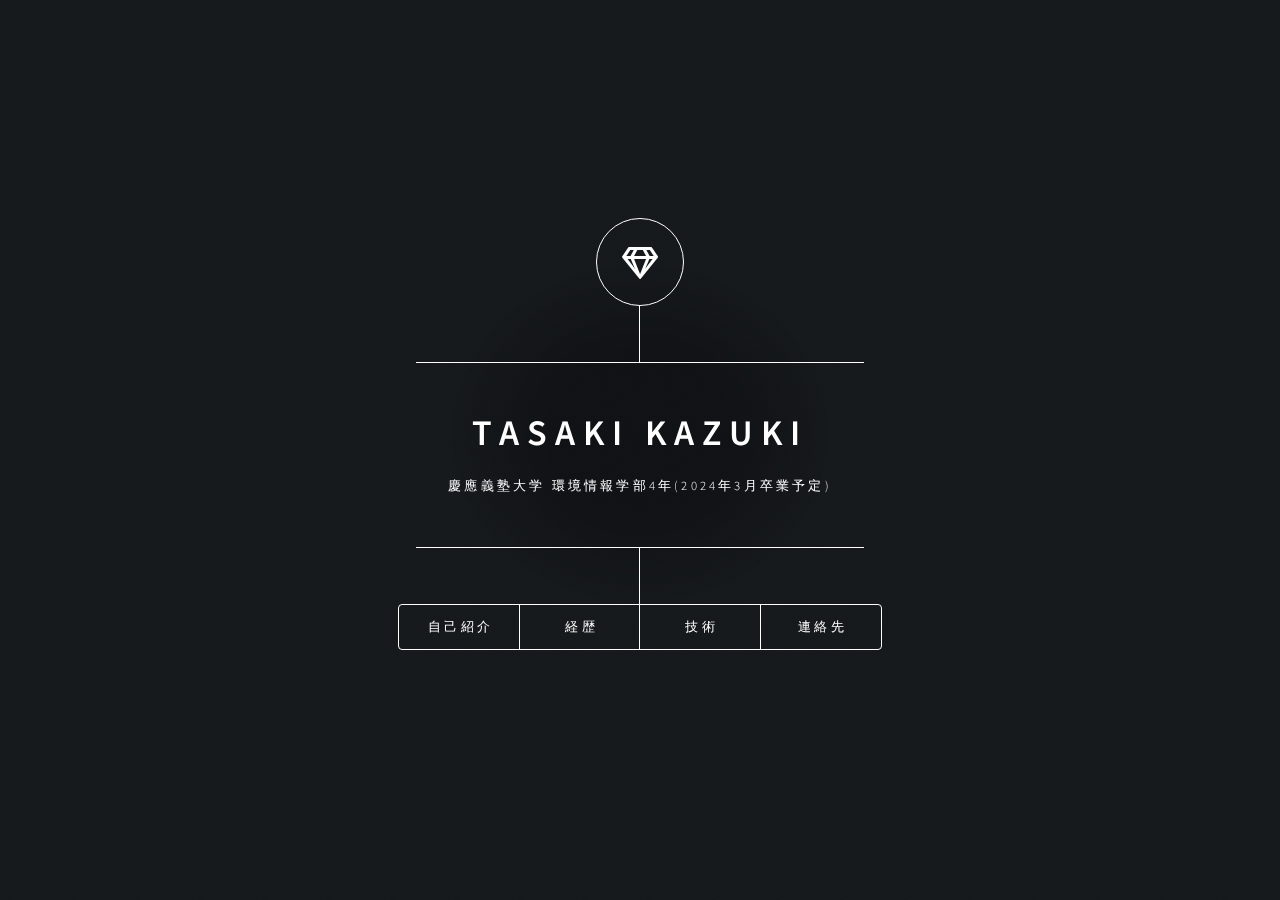
==== commit f4536c5b: "feat: 学年を修正" ====
--- a/index.html
+++ b/index.html
@@ -29,7 +29,7 @@
 				<div class="content">
 					<div class="inner">
 						<h1>Tasaki Kazuki</h1>
-						<p>慶應義塾大学 環境情報学部3年(2024年3月卒業予定)</p>
+						<p>慶應義塾大学 環境情報学部4年(2024年3月卒業予定)</p>
 					</div>
 				</div>
 				<nav>
@@ -52,7 +52,6 @@
 					<span class="image main"><img src="images/kazuki2022.jpg" alt="" /></span>
 					<p>
 						名前:田崎 和輝(タサキ カズキ)<br>
-						出身:栃木県日光市<br>
 						生年月日:2001年04月19日生まれ<br>
 						趣味:トレーニング <br>
 						ボディビルをやっています<br>
